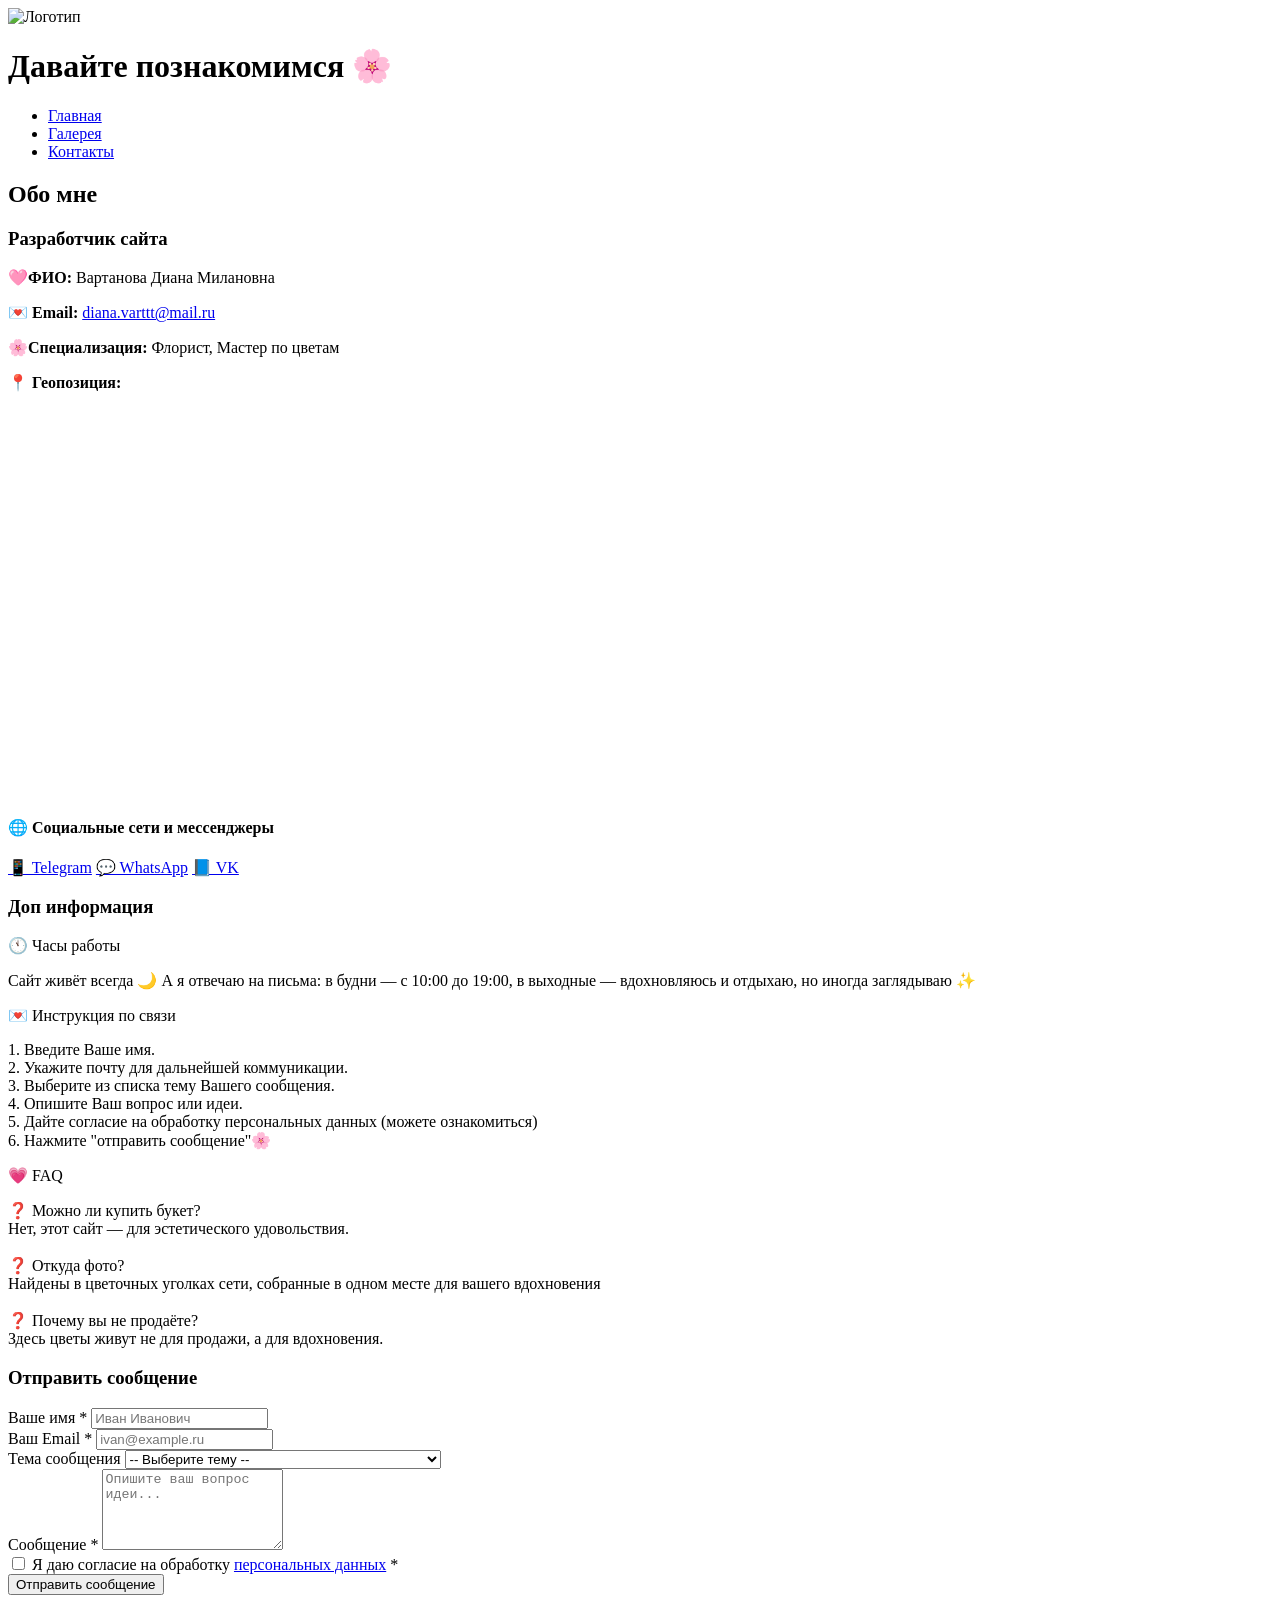
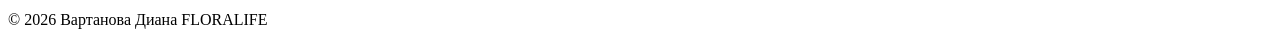
==== pages/contact.html @ 221c63e6 "Add files via upload" ====
<!DOCTYPE html>
<html lang="ru">

<head>
    <meta charset="UTF-8">
    <meta name="viewport" content="width=device-width, initial-scale=1.0">
    <title>Контакты | Моё портфолио</title>
    <link rel="stylesheet" href="../styles/style.css">
    <link rel="icon" type="image/png" href="https://i.pinimg.com/736x/3c/3d/fe/3c3dfea4e769659297d26ad395058150.jpg">
    <link rel="icon" href="icon.svg" type="image/svg+xml">
    <link rel="apple-touch-icon" href="apple-touch-icon.png">

</head>

<body>
    <div class="header">
        <img src="../images/logo.png" alt="Логотип" class="header-logo">
        <h1>Давайте познакомимся 🌸</h1>
        <nav>
            <ul>
                <li><a href="../i.html">Главная</a></li>
                <li><a href="gallery.html">Галерея</a></li>
                <li><a href="contacts.html" class="active">Контакты</a></li>
            </ul>
        </nav>
    </div>

    <main>
        <h2>Обо мне</h2>

        <!-- моя информационная карточка -->
        <div class="contact-card">
            <h3>Разработчик сайта</h3>

            <div class="dev-info">
                <p><strong> 🩷ФИО:</strong> Вартанова Диана Милановна</p>
                <p><strong>💌 Email:</strong> <a href="mailto:diana.varttt@mail.ru">diana.varttt@mail.ru</a></p>
                <p><strong>🌸Специализация:</strong> Флорист, Мастер по цветам</p>
                <p><strong>📍 Геопозиция:</strong><br><iframe
                        src="https://yandex.ru/map-widget/v1/?um=constructor%3A738efee420b3e8e923a0409f8befa33862ac65344eaff9607604ee2eb6fcb8ba&amp;source=constructor"
                        width="500" height="400" frameborder="0"></iframe></p>
            </div>

            <h4>🌐 Социальные сети и мессенджеры</h4>
            <div class="social-links">
                <a href="https://t.me/di_vartanovaaa" class="social-btn telegram" target="_blank">📱 Telegram</a>
                <a href="https://wa.me/89251482177" class="social-btn whatsapp" target="_blank">💬 WhatsApp</a>
                <a href="https://vk.com/id744947854" class="social-btn vk" target="_blank">📘 VK</a>
            </div>
        </div>

        <!-- доп инфа-->
        <div class="form-card">
            <h3>Доп информация</h3>
            <p class="highlighting">🕚 Часы работы</p>
            <p>Сайт живёт всегда 🌙
                А я отвечаю на письма:
                в будни — с 10:00 до 19:00,
                в выходные — вдохновляюсь и отдыхаю, но иногда заглядываю ✨</p>
            <p class="highlighting">💌 Инструкция по связи</p>
            <p>
                1. Введите Ваше имя.<br>
                2. Укажите почту для дальнейшей коммуникации.<br>
                3. Выберите из списка тему Вашего сообщения.<br>
                4. Опишите Ваш вопрос или идеи.<br>
                5. Дайте согласие на обработку персональных данных (можете ознакомиться)<br>
                6. Нажмите "отправить сообщение"🌸<br>
            </p>

            <p class="highlighting">💗 FAQ</p>
            <p>
                ❓ Можно ли купить букет?<br>
                Нет, этот сайт — для эстетического удовольствия.<br><br>
                ❓ Откуда фото?<br>
                Найдены в цветочных уголках сети, собранные в одном месте для вашего вдохновения<br><br>
                ❓ Почему вы не продаёте?<br>
                Здесь цветы живут не для продажи, а для вдохновения.
            </p>
        </div>

        <!-- форма обратной связи -->
        <div id="myC" class="form-card">
            <h3>Отправить сообщение</h3>
            <form action="#" method="POST" id="contactForm">

                <div class="form-group">
                    <label for="name">Ваше имя <span class="required-star">*</span></label>
                    <input type="text" id="name" name="name" placeholder="Иван Иванович" required>
                </div>

                <div class="form-group">
                    <label for="email">Ваш Email <span class="required-star">*</span></label>
                    <input type="email" id="email" name="email" placeholder="ivan@example.ru" required>
                </div>

                <div class="form-group">
                    <label for="topic">Тема сообщения</label>
                    <select id="topic" name="topic">
                        <option value="" disabled selected>-- Выберите тему --</option>
                        <option value="project">Вопрос по букету (какие цветы использованы?)</option>
                        <option value="consultation">Пожелание для сайта / рубрики</option>
                        <option value="cooperation">Поделиться вдохновением</option>
                        <option value="question">Предложить творческую коллаборацию</option>
                        <option value="other">Другое — и я сам(а) напишу в поле</option>
                    </select>
                </div>

                <div class="form-group">
                    <label for="message">Сообщение <span class="required-star">*</span></label>
                    <textarea id="message" name="message" rows="5" placeholder="Опишите ваш вопрос идеи..."
                        required></textarea>
                </div>

                <div class="checkbox-group">
                    <input type="checkbox" id="consent" name="consent" required>
                    <label for="consent">Я даю согласие на обработку <a
                            href="https://www.consultant.ru/document/cons_doc_LAW_61801/" target="_blank">персональных
                            данных</a> <span class="required-star">*</span></label>
                </div>

                <button type="submit" class="btn-send">Отправить сообщение </button>
            </form>
        </div>

    </main>

    <footer>
        <p>&copy; 2026 Вартанова Диана FLORALIFE</p>
    </footer>
</body>

</html>
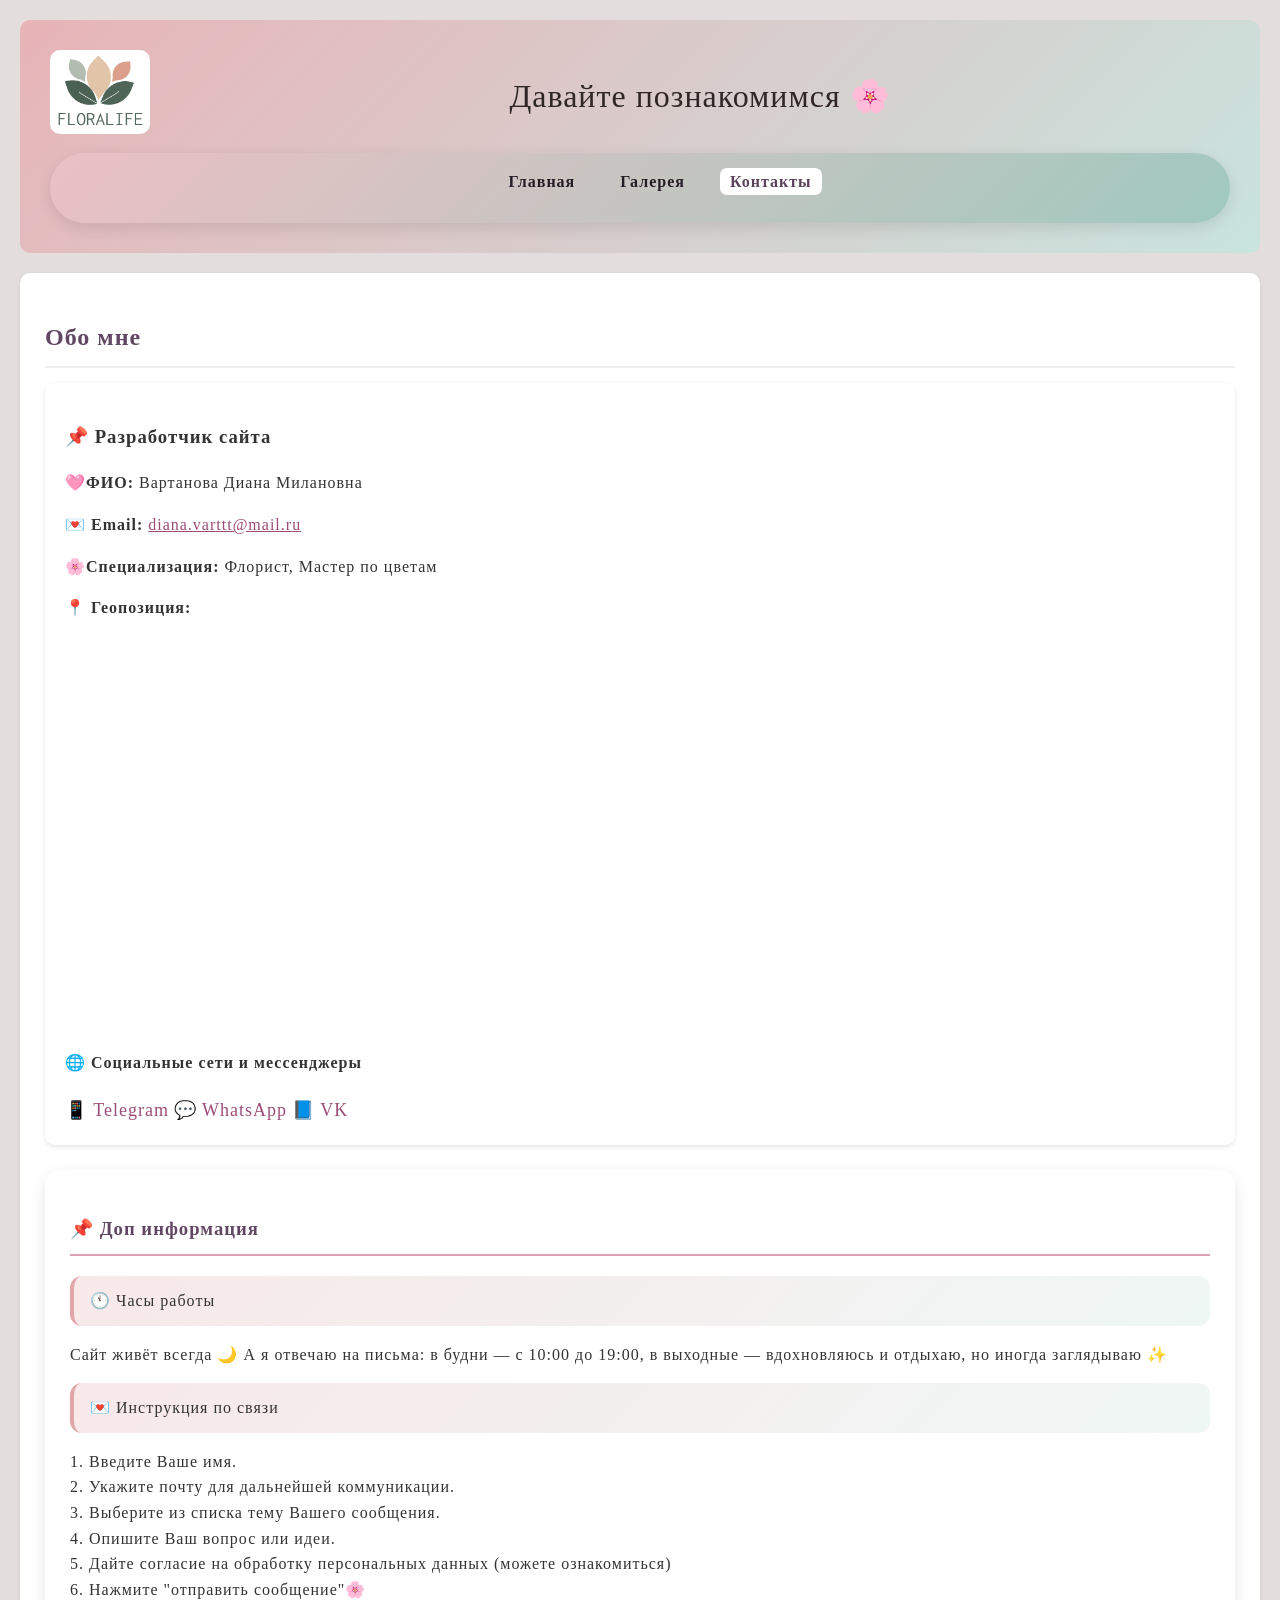
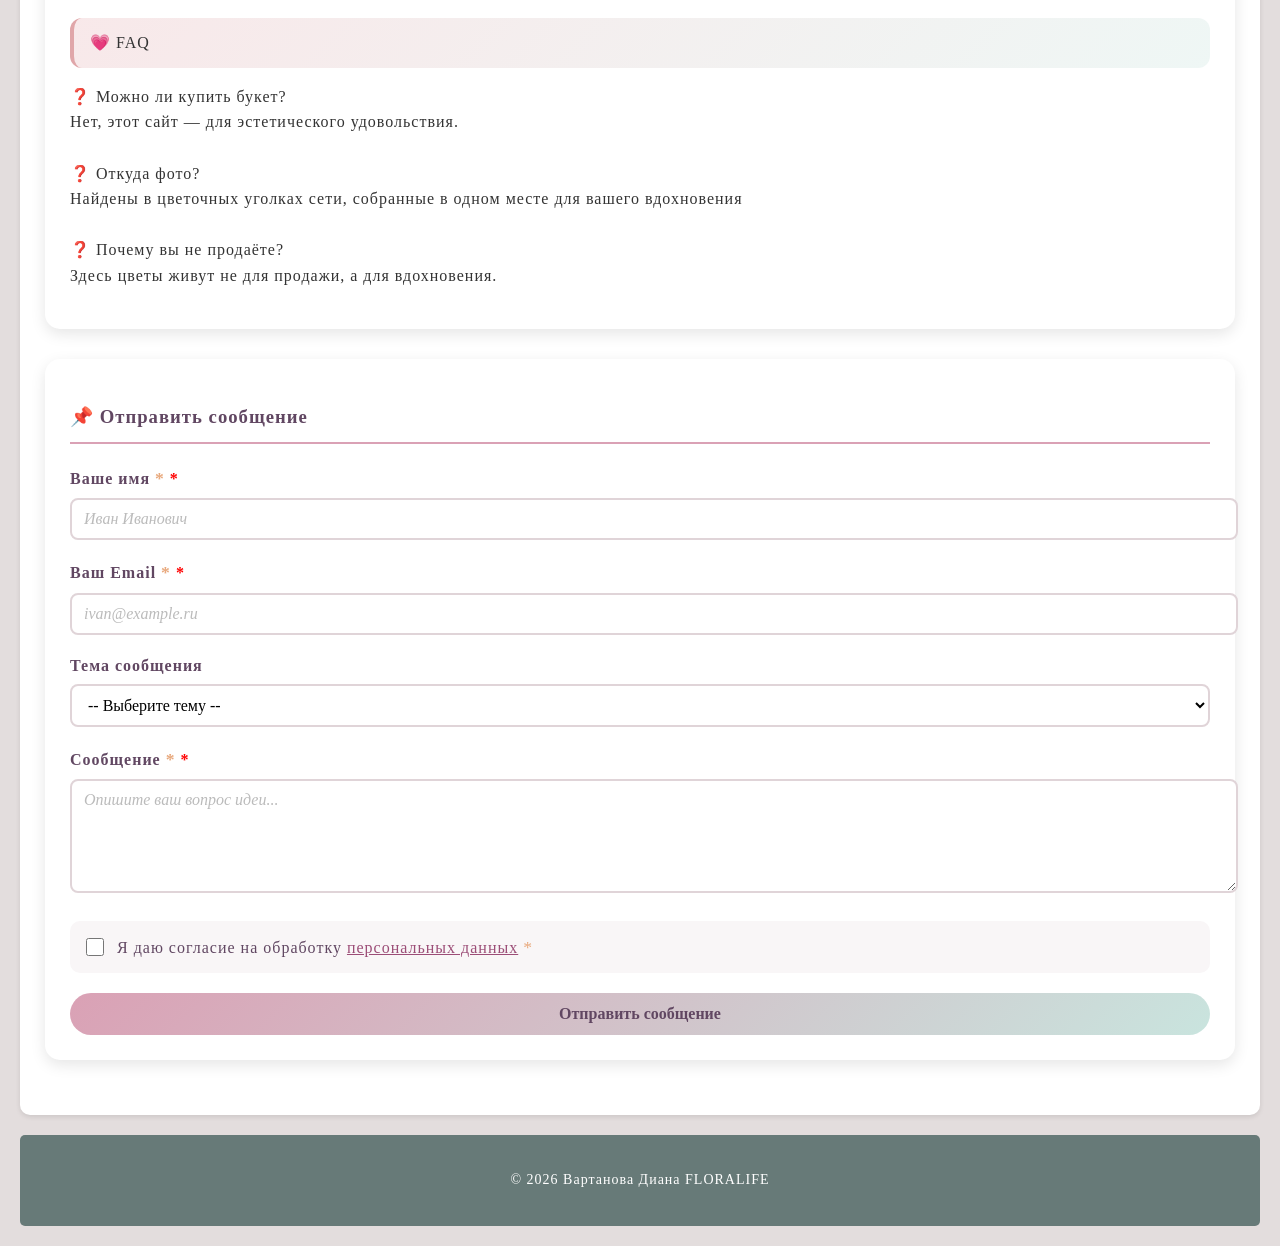
==== commit c0906f32: "Update contact.html" ====
--- a/pages/contact.html
+++ b/pages/contact.html
@@ -18,7 +18,7 @@
         <h1>Давайте познакомимся 🌸</h1>
         <nav>
             <ul>
-                <li><a href="../i.html">Главная</a></li>
+                <li><a href="../index.html">Главная</a></li>
                 <li><a href="gallery.html">Галерея</a></li>
                 <li><a href="contacts.html" class="active">Контакты</a></li>
             </ul>
@@ -129,4 +129,4 @@
     </footer>
 </body>
 
-</html>+</html>
--- a/styles/style.css
+++ b/styles/style.css
@@ -0,0 +1,784 @@
+** {
+    margin: 0;
+    padding: 0;
+    box-sizing: border-box;
+}
+
+body {
+    font-family: Georgia, serif;
+    background-color: #e3dddd;
+    color: #333;
+    line-height: 1.6;
+    margin: 20px;
+    letter-spacing: 1px;
+}
+
+.header-logo {
+    float: left;
+    margin-right: 20px;
+    width: 100px;
+    height: auto;
+    border-radius: 10px;
+}
+
+
+::selection {
+    background-color: #af8899;
+    color: #ffffff;
+}
+
+.header {
+    background-color: #daa1b5;
+    color: rgb(51, 39, 51);
+    background: linear-gradient(135deg, #e8b4b8 0%, #c9e4de 100%);
+    padding: 30px;
+    text-align: center;
+    border-radius: 10px;
+    margin-bottom: 20px;
+}
+
+.header h1 {
+    text-align: center;
+    font-size: 2rem;
+    margin-bottom: 30px;
+    color: #302626;
+    font-weight: 400;
+    letter-spacing: 1px;
+}
+
+nav {
+    display: flex;
+    justify-content: center;
+    align-items: center;
+    background: linear-gradient(135deg, #ebc0c4 0%, #a0c9be 100%);
+    height: 70px;
+    border-radius: 50px;
+    box-shadow: 0 5px 15px rgba(0, 0, 0, 0.1);
+}
+
+nav ul {
+    list-style-type: none;
+}
+
+nav ul li {
+    display: inline-block;
+    margin-right: 20px;
+}
+
+nav ul li a {
+    color: rgb(37, 29, 37);
+    text-decoration: none;
+    font-weight: bold;
+    padding: 5px 10px;
+    border-radius: 40px;
+}
+
+nav ul li a:hover {
+    background: rgba(255, 255, 255, 0.95);
+    color: #c97b84;
+    transform: translateY(-2px);
+    box-shadow: 0 4px 12px rgba(0, 0, 0, 0.1);
+}
+
+main {
+    background-color: white;
+    padding: 25px;
+    border-radius: 10px;
+    box-shadow: 0 2px 5px rgba(0, 0, 0, 0.1);
+    margin-bottom: 20px;
+}
+
+h2 {
+    color: #614762;
+    margin: 20px 0 15px 0;
+    padding-bottom: 10px;
+    border-bottom: 2px solid #eee;
+}
+
+p {
+    margin-bottom: 15px;
+}
+
+ul {
+    margin-left: 20px;
+    margin-bottom: 20px;
+}
+
+ul li {
+    margin-bottom: 8px;
+}
+
+footer {
+    background-color: #677a78;
+    color: rgb(255, 255, 255);
+    text-align: center;
+    padding: 20px;
+    border-radius: 5px;
+    font-size: 14px;
+}
+
+.grid-container {
+    display: grid;
+    grid-template-columns: repeat(3, 1fr);
+    gap: 20px;
+    justify-items: center;
+    align-items: center;
+}
+
+img {
+    max-width: 100%;
+    height: auto;
+}
+
+
+.gallery-grid {
+    display: grid;
+    grid-template-columns: repeat(3, 1fr);
+    gap: 20px;
+    justify-items: center;
+    align-items: center;
+}
+
+
+.gallery-item {
+    text-align: center;
+    width: 100%;
+    background: white;
+    border-radius: 16px;
+    overflow: hidden;
+    transition: all 0.3s ease;
+    cursor: pointer;
+    position: relative;
+}
+
+/* подъём карточки */
+.gallery-item:hover {
+    transform: translateY(-5px);
+}
+
+.gallery-item img {
+    width: 100%;
+    height: 250px;
+    object-fit: cover;
+    border-radius: 12px;
+    transition: all 0.4s ease;
+}
+
+/*  увеличение картинки при наведении */
+.gallery-item:hover img {
+    transform: scale(1.02);
+}
+
+.gallery-item .info {
+    padding: 12px 8px;
+    background: white;
+}
+
+.gallery-item .info h3 {
+    margin: 5px 0;
+    font-size: 1rem;
+    color: #5a4b5c;
+    font-weight: 500;
+}
+
+.gallery-item .info p {
+    margin: 5px 0 0;
+    font-size: 0.85rem;
+    color: #999;
+}
+
+.like-container {
+    position: absolute;
+    bottom: 70px;
+    right: 12px;
+    background: rgba(255, 255, 255, 0.9);
+    backdrop-filter: blur(4px);
+    border-radius: 40px;
+    padding: 6px 12px;
+    display: flex;
+    align-items: center;
+    gap: 8px;
+    font-size: 1rem;
+    font-weight: 500;
+    box-shadow: 0 2px 8px rgba(0, 0, 0, 0.1);
+    transition: all 0.2s ease;
+    cursor: pointer;
+    z-index: 2;
+}
+
+.like-container:hover {
+    background: white;
+    transform: scale(1.05);
+}
+
+.like-container:active {
+    transform: scale(0.95);
+}
+
+.like-btn {
+    font-size: 1.3rem;
+    transition: transform 0.2s ease;
+    display: inline-block;
+    user-select: none;
+}
+
+.like-container.liked .like-btn {
+    animation: likePop 0.3s ease;
+}
+
+.like-count {
+    font-size: 0.9rem;
+    color: #333;
+    min-width: 28px;
+    text-align: center;
+}
+
+/* анимация сердечка при клике */
+@keyframes likePop {
+    0% {
+        transform: scale(1);
+    }
+
+    50% {
+        transform: scale(1.3);
+    }
+
+    100% {
+        transform: scale(1);
+    }
+}
+
+@media (max-width: 768px) {
+    .gallery-grid {
+        grid-template-columns: repeat(2, 1fr);
+        gap: 15px;
+    }
+
+    .like-container {
+        bottom: 65px;
+        right: 8px;
+        padding: 4px 10px;
+    }
+
+    .btn {
+        bottom: 30px;
+        left: 30px;
+        padding: 10px 20px;
+    }
+}
+
+@media (max-width: 480px) {
+    .gallery-grid {
+        grid-template-columns: 1fr;
+        gap: 20px;
+    }
+
+    .like-container {
+        bottom: 75px;
+        right: 12px;
+        padding: 6px 12px;
+    }
+}
+
+.btn {
+    display: inline-block;
+    position: fixed;
+    padding: 12px 24px;
+    bottom: 50px;
+    left: 50px;
+    background-color: #6b8c6e;
+    color: white;
+    text-decoration: none;
+    border-radius: 40px;
+    transition: all 0.3s ease;
+    font-size: 1rem;
+    font-weight: 500;
+    box-shadow: 0 4px 12px rgba(107, 140, 110, 0.3);
+    z-index: 100;
+}
+
+.btn:hover {
+    background-color: #e8a87c;
+    transform: translateY(-3px);
+    box-shadow: 0 6px 18px rgba(232, 168, 124, 0.4);
+}
+
+.btn:active {
+    background-color: #c97b84;
+    transform: translateY(0);
+    box-shadow: none;
+}
+
+.container h1 {
+    text-align: center;
+    font-size: 2rem;
+    margin-bottom: 30px;
+    color: #5a4b5c;
+    font-weight: 400;
+    letter-spacing: 1px;
+}
+
+/* контакты */
+
+
+.dev-info a {
+    color: #9c4d77;
+}
+
+.dev-info a:hover {
+    color: #dc9ab4;
+}
+
+.social-links .social-btn {
+    text-decoration: none;
+    font-size: 18px;
+    transition: color 0.3s ease;
+}
+
+.social-links .telegram {
+    color: #9c4d77;
+}
+
+.social-links .whatsapp {
+    color: #9c4d77;
+}
+
+.social-links .vk {
+    color: #9c4d77;
+}
+
+.social-links .social-btn:hover {
+    color: #dc9ab4;
+}
+
+nav ul li a.active {
+    background-color: rgb(255, 255, 255);
+    color: #5b445b;
+    border-radius: 7px;
+}
+
+.contact-card,
+.form-card,
+.info-block {
+    background: white;
+    padding: 20px;
+    border-radius: 10px;
+    margin-bottom: 25px;
+    box-shadow: 0 2px 5px rgba(0, 0, 0, 0.1);
+}
+
+.social a {
+    display: inline-block;
+    background: #daa1b5;
+    color: white;
+    padding: 8px 15px;
+    margin-right: 10px;
+    text-decoration: none;
+    border-radius: 20px;
+    transition: 0.3s;
+}
+
+.social a:hover {
+    background: #c9e4de;
+    color: #333;
+}
+
+/* форма */
+.form-group {
+    margin-bottom: 15px;
+}
+
+label {
+    display: block;
+    margin-bottom: 5px;
+    font-weight: bold;
+    color: #614762;
+}
+
+label:has(+ input:required)::after,
+label:has(+ textarea:required)::after {
+    content: " *";
+    color: red;
+}
+
+input,
+select,
+textarea {
+    width: 100%;
+    padding: 8px 10px;
+    border: 1px solid #ddd;
+    border-radius: 5px;
+    font-family: Georgia, serif;
+}
+
+input:focus,
+select:focus,
+textarea:focus {
+    outline: none;
+    border-color: #daa1b5;
+    box-shadow: 0 0 5px rgba(218, 161, 181, 0.5);
+}
+
+input:hover,
+select:hover,
+textarea:hover {
+    border-color: #c9e4de;
+}
+
+.checkbox-group a {
+    color: #9c4d77;
+}
+
+.checkbox-group a:hover {
+    color: #866488;
+}
+
+.checkbox-group {
+    margin: 15px 0;
+    display: flex;
+    align-items: center;
+    gap: 8px;
+}
+
+.checkbox-group input {
+    width: auto;
+}
+
+.checkbox-group input:checked {
+    transform: scale(1.1);
+}
+
+.btn-send {
+    background: #daa1b5;
+    color: white;
+    padding: 10px 20px;
+    border: none;
+    border-radius: 25px;
+    cursor: pointer;
+    font-size: 16px;
+    width: 100%;
+    transition: 0.3s;
+}
+
+.btn-send:hover {
+    background: #c9e4de;
+    color: #333;
+    transform: translateY(-2px);
+}
+
+.btn-send:active {
+    transform: translateY(0);
+}
+
+.contact-card h3::before,
+.form-card h3::before,
+.info-block h3::before {
+    content: "📌 ";
+}
+
+.info-block p {
+    margin-bottom: 10px;
+    padding: 8px;
+    background: #f9f6f7;
+    border-radius: 8px;
+}
+
+.info-block p:nth-child(odd) {
+    background: #f0e6ea;
+}
+
+@media (max-width: 768px) {
+    .social a {
+        display: block;
+        margin-bottom: 10px;
+        text-align: center;
+    }
+
+    .contact-card,
+    .form-card,
+    .info-block {
+        padding: 15px;
+    }
+}
+
+
+
+.form-card {
+    background: white;
+    padding: 25px;
+    border-radius: 15px;
+    margin-bottom: 30px;
+    box-shadow: 0 5px 15px rgba(0, 0, 0, 0.1);
+    transition: transform 0.3s;
+}
+
+.form-card:hover {
+    transform: translateY(-5px);
+}
+
+.form-card h3 {
+    color: #614762;
+    margin-bottom: 20px;
+    padding-bottom: 10px;
+    border-bottom: 2px solid #daa1b5;
+}
+
+.form-group {
+    margin-bottom: 18px;
+}
+
+.form-group label {
+    display: block;
+    margin-bottom: 6px;
+    font-weight: bold;
+    color: #614762;
+}
+
+.required-star {
+    color: #e8a87c;
+    font-size: 1.1rem;
+}
+
+.form-group input,
+.form-group select,
+.form-group textarea {
+    width: 100%;
+    padding: 10px 12px;
+    border: 2px solid #e0d4d8;
+    border-radius: 8px;
+    font-size: 1rem;
+    font-family: Georgia, serif;
+    transition: all 0.3s;
+    background: white;
+}
+
+.form-group input:focus,
+.form-group select:focus,
+.form-group textarea:focus {
+    outline: none;
+    border-color: #daa1b5;
+    box-shadow: 0 0 0 3px rgba(218, 161, 181, 0.2);
+}
+
+.form-group input:hover,
+.form-group select:hover,
+.form-group textarea:hover {
+    border-color: #c9e4de;
+}
+
+.form-group input[type="email"]:valid {
+    border-color: #6b8c6e;
+}
+
+.form-group input[type="email"]:invalid:not(:placeholder-shown) {
+    border-color: #e8a87c;
+}
+
+.form-group input::placeholder,
+.form-group textarea::placeholder {
+    color: #bbb;
+    font-style: italic;
+}
+
+.form-group input:focus::placeholder,
+.form-group textarea:focus::placeholder {
+    color: transparent;
+}
+
+.checkbox-group {
+    display: flex;
+    align-items: center;
+    gap: 10px;
+    margin: 20px 0;
+    padding: 12px;
+    background: #f9f6f7;
+    border-radius: 10px;
+}
+
+.checkbox-group input[type="checkbox"] {
+    width: 18px;
+    height: 18px;
+    cursor: pointer;
+    accent-color: #daa1b5;
+}
+
+.checkbox-group input[type="checkbox"]:checked {
+    transform: scale(1.05);
+}
+
+.checkbox-group label {
+    margin: 0;
+    cursor: pointer;
+    font-weight: normal;
+}
+
+.btn-send {
+    width: 100%;
+    padding: 12px 20px;
+    background: linear-gradient(135deg, #daa1b5, #c9e4de);
+    color: #614762;
+    border: none;
+    border-radius: 25px;
+    font-size: 1rem;
+    font-weight: bold;
+    cursor: pointer;
+    transition: all 0.3s;
+    font-family: Georgia, serif;
+}
+
+.btn-send:hover {
+    transform: translateY(-2px);
+    box-shadow: 0 5px 15px rgba(218, 161, 181, 0.3);
+    background: linear-gradient(135deg, #e8b4b8, #c9e4de);
+}
+
+.btn-send:active {
+    transform: translateY(0);
+}
+
+.success-message {
+    background: #6b8c6e;
+    color: white;
+    padding: 10px;
+    border-radius: 8px;
+    text-align: center;
+    margin-top: 15px;
+}
+
+@media (max-width: 768px) {
+    .form-card {
+        padding: 15px;
+    }
+
+    .checkbox-group {
+        flex-wrap: wrap;
+    }
+}
+
+
+/* затемнение фона */
+.modal-overlay {
+    position: fixed;
+    top: 0;
+    left: 0;
+    width: 100%;
+    height: 100%;
+    background-color: rgba(0, 0, 0, 0.7);
+    backdrop-filter: blur(4px);
+    z-index: 1000;
+    display: flex;
+    justify-content: center;
+    align-items: center;
+    opacity: 0;
+    visibility: hidden;
+    transition: all 0.25s ease;
+}
+
+.modal-overlay.active {
+    opacity: 1;
+    visibility: visible;
+}
+
+/*  модальне окно не на весь экран */
+.modal-container {
+    max-width: 480px;
+    width: 85%;
+    background: #fffaf5;
+    border-radius: 24px;
+    overflow: hidden;
+    box-shadow: 0 20px 40px -12px rgba(0, 0, 0, 0.4);
+    transform: scale(0.92);
+    transition: transform 0.25s ease;
+}
+
+.modal-overlay.active .modal-container {
+    transform: scale(1);
+}
+
+.modal-img {
+    width: 100%;
+    max-height: 280px;
+    object-fit: cover;
+    border-bottom: 2px solid #e8b4b8;
+}
+
+.modal-content {
+    padding: 20px 24px 24px;
+    text-align: center;
+    background: #fffaf5;
+}
+
+.modal-content h3 {
+    font-size: 1.4rem;
+    color: #5a4b5c;
+    margin-bottom: 12px;
+    font-weight: 500;
+}
+
+.modal-description {
+    font-size: 0.95rem;
+    line-height: 1.5;
+    color: #3e3a3f;
+    margin-bottom: 0;
+}
+
+.gallery-item img {
+    cursor: pointer;
+}
+
+/* адаптивность для мобильных */
+@media (max-width: 560px) {
+    .modal-container {
+        width: 92%;
+        max-width: 360px;
+    }
+
+    .modal-img {
+        max-height: 220px;
+    }
+
+    .modal-content {
+        padding: 16px 18px 20px;
+    }
+
+    .modal-content h3 {
+        font-size: 1.2rem;
+    }
+
+    .modal-description {
+        font-size: 0.85rem;
+    }
+}
+
+
+/* contact */
+
+.form-card .highlighting {
+    background: linear-gradient(135deg, rgba(232, 180, 184, 0.3) 0%, rgba(201, 228, 222, 0.3) 100%);
+    border-left: 4px solid #e0a6a9;
+    padding: 12px 16px;
+    border-radius: 12px;
+}
+
+/* i.html */
+
+.peach-block {
+    background: linear-gradient(135deg, rgba(232, 180, 184, 0.3) 0%, rgba(201, 228, 222, 0.3) 100%);
+    border-left: 4px solid #f09abb;
+    padding: 12px 20px;
+    border-radius: 12px;
+    margin-bottom: 1.5rem;
+    max-width: 80%;
+}
+
+.peach-block h3 {
+    margin-top: 0;
+    margin-bottom: 0.5rem;
+    color: #8b5a5b;
+    font-weight: 500;
+}
+
+.peach-block p {
+    margin-bottom: 0;
+    color: #4a3a2e;
+}
